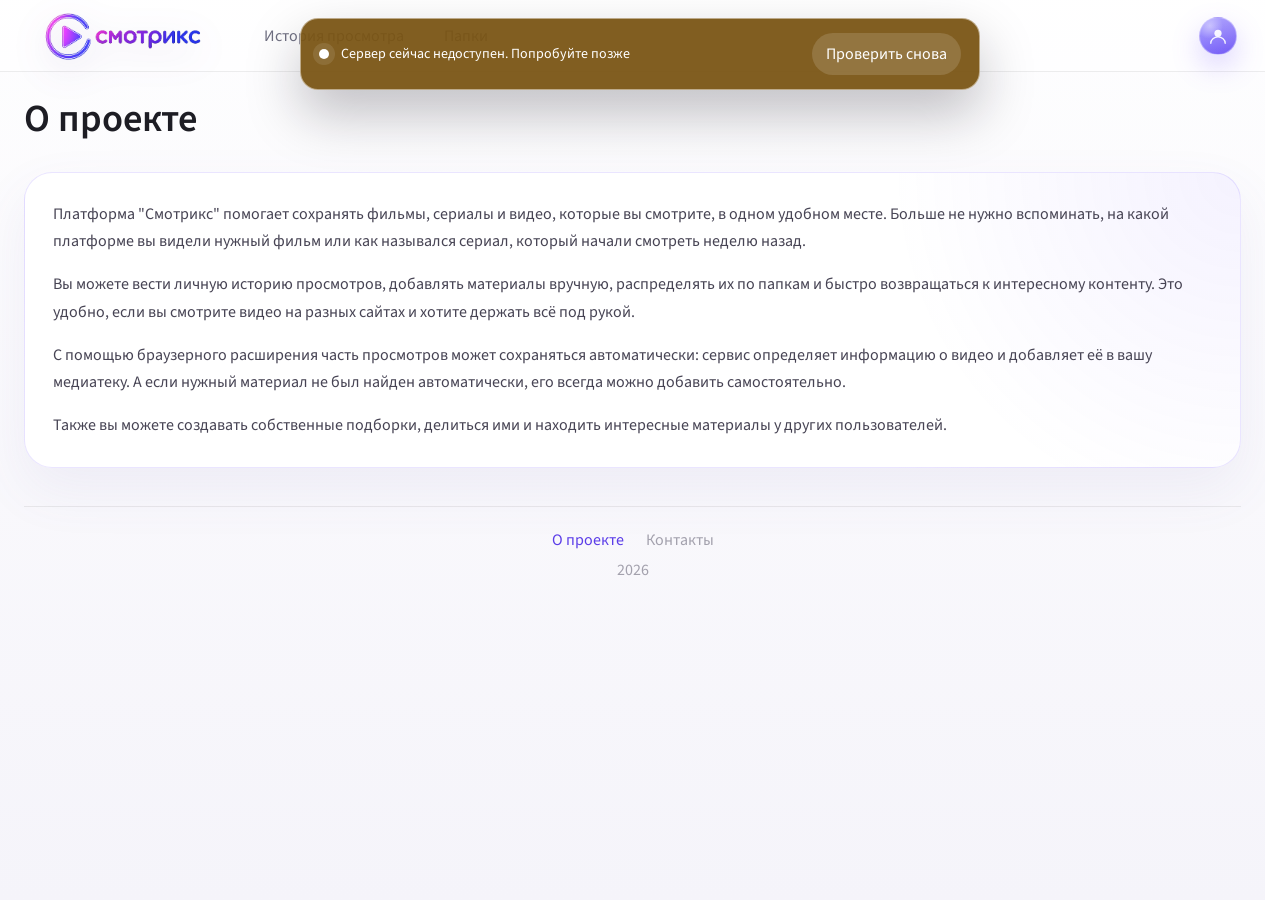
==== pwa/pages/about.html @ f901e37e "Import backend and pwa" ====
<!doctype html>
<html lang="ru">
  <head>
    <meta charset="UTF-8" />
    <meta name="viewport" content="width=device-width, initial-scale=1.0" />
    <meta name="description" content="Информация о проекте Смотрикс." />
    <meta name="theme-color" content="#7c5cfc" />
    <meta name="apple-mobile-web-app-capable" content="yes" />
    <meta name="apple-mobile-web-app-title" content="Смотрикс" />
    <meta name="application-name" content="Смотрикс" />
    <meta name="apple-mobile-web-app-status-bar-style" content="default" />
    <title>Смотрикс · О проекте</title>
    <link rel="manifest" href="../manifest.webmanifest" />
    <link rel="apple-touch-icon" href="../assets/pwa/icon-180.png" />
    <link rel="icon" type="image/png" sizes="192x192" href="../assets/pwa/icon-192.png" />
    <link rel="stylesheet" href="../src/styles/base/tokens.css" />
    <link rel="stylesheet" href="../src/styles/base/reset.css" />
    <link rel="stylesheet" href="../src/styles/base/utilities.css" />
    <link rel="stylesheet" href="../src/styles/layouts/app-shell.css?v=20260524b" />
    <link rel="stylesheet" href="../src/styles/components/history-ui.css?v=20260524b" />
    <link rel="stylesheet" href="../src/styles/components/pwa-shell.css" />
    <link rel="stylesheet" href="../src/styles/pages/info-page.css" />
  </head>
  <body>
    <main id="about-app"></main>
    <script src="../runtime-config.js"></script>
    <script src="../src/scripts/pwa/network.js"></script>
    <script src="../src/scripts/pwa/sync-queue.js"></script>
    <script src="../src/scripts/pwa/init.js"></script>
    <script src="../src/scripts/app-runtime.js?v=20260524d"></script>
    <script src="../src/scripts/pages/about.js?v=20260524"></script>
  </body>
</html>
---- pwa/src/styles/base/tokens.css ----
:root {
  --font-family-base: "Source Sans 3", "Segoe UI", "Trebuchet MS", sans-serif;
  --page-bg: #f5f4fa;
  --surface: #ffffff;
  --surface-soft: #efedf7;
  --surface-muted: #e8e5f4;
  --white: #ffffff;
  --black-soft: #202028;
  --line: rgba(124, 92, 252, 0.18);
  --line-soft: rgba(28, 28, 30, 0.08);
  --text: #1d1d24;
  --text-muted: #a3a1ad;
  --text-tab: #707082;
  --text-tab-hover: #1d1d24;
  --accent: #7c5cfc;
  --accent-strong: #5b3de8;
  --accent-soft: #f0eeff;
  --accent-soft-strong: #dcd5ff;
  --accent-border: #b5a6ff;
  --accent-border-soft: #b6a8fa;
  --hover-surface: #f4f2fb;
  --filter-border: #d5d1e1;
  --filter-border-hover: #bdb7d5;
  --danger: #d94b5f;
  --danger-soft: #fff0f2;
  --success-soft: #f1edff;
  --overlay-bg: rgba(18, 16, 28, 0.42);
  --modal-shadow: 0 28px 90px rgba(64, 49, 111, 0.24);
  --shadow: 0 18px 48px rgba(104, 87, 164, 0.08);
  --radius-xl: 24px;
  --radius-lg: 18px;
  --radius-md: 14px;
  --radius-sm: 10px;
}
---- pwa/src/styles/base/utilities.css ----
.sr-only {
  position: absolute;
  width: 1px;
  height: 1px;
  padding: 0;
  margin: -1px;
  overflow: hidden;
  clip: rect(0, 0, 0, 0);
  white-space: nowrap;
  border: 0;
}
---- pwa/src/styles/layouts/app-shell.css ----
.history-page {
  min-height: 100vh;
  background: linear-gradient(180deg, rgba(255, 255, 255, 0.8), rgba(245, 244, 250, 0.95));
}

.history-page__shell {
  width: min(100%, 1480px);
  margin: 0 auto;
  padding: 0 24px 40px;
}

.history-page__navbar {
  position: sticky;
  top: 0;
  z-index: 30;
  isolation: isolate;
  display: flex;
  align-items: center;
  gap: 28px;
  height: 72px;
  padding: 0 4px;
  background: transparent;
}

.history-page__navbar::before {
  content: "";
  position: absolute;
  inset: 0 auto 0 50%;
  width: 100vw;
  transform: translateX(-50%);
  border-bottom: 1px solid var(--line-soft);
  background: rgba(255, 255, 255, 0.8);
  z-index: -1;
  pointer-events: none;
}

.history-page__logo {
  width: 190px;
  aspect-ratio: 850 / 400;
  border-radius: 0;
  background: url("../../../assets/branding/logo-smotrix.png") center / contain no-repeat;
  filter: drop-shadow(0 10px 18px rgba(80, 50, 138, 0.16));
  flex-shrink: 0;
}

.history-page__tabs {
  display: flex;
  align-items: center;
  gap: 4px;
  flex: 1;
}

.history-page__mobile-menu-shell {
  display: none;
}

.history-page__tab {
  border: 0;
  background: transparent;
  color: var(--text-tab);
  padding: 9px 18px;
  border-radius: 999px;
  cursor: pointer;
  transition: background-color 160ms ease, color 160ms ease, transform 160ms ease;
}

.history-page__tab--static {
  cursor: default;
  pointer-events: none;
}

.history-page__tab:hover {
  background: var(--hover-surface);
  color: var(--text-tab-hover);
  transform: translateY(-1px);
}

.history-page__tab--active {
  background: var(--accent-soft);
  color: var(--accent-strong);
  font-weight: 600;
}

.history-page__avatar {
  display: grid;
  place-items: center;
  width: 38px;
  height: 38px;
  padding: 0;
  border: 0;
  border-radius: 999px;
  background: transparent;
  color: inherit;
  cursor: pointer;
  transition: transform 160ms ease;
}

.history-page__avatar--active {
  box-shadow: 0 0 0 4px rgba(124, 92, 252, 0.12);
}

.history-page__avatar:hover,
.history-page__avatar:focus-visible {
  transform: translateY(-1px);
}

.user-avatar {
  position: relative;
  display: grid;
  place-items: center;
  width: var(--avatar-size, 38px);
  height: var(--avatar-size, 38px);
  overflow: hidden;
  border: 1px solid rgba(255, 255, 255, 0.38);
  border-radius: 999px;
  background:
    linear-gradient(180deg, rgba(255, 255, 255, 0.3), rgba(255, 255, 255, 0.03)),
    var(--avatar-bg, linear-gradient(135deg, #8c7fff, #6e53f4));
  color: #fff;
  box-shadow: var(--avatar-shadow, 0 12px 28px rgba(124, 92, 252, 0.24));
}

.user-avatar::after {
  content: "";
  position: absolute;
  inset: 0;
  background: radial-gradient(circle at 28% 22%, rgba(255, 255, 255, 0.42), transparent 34%);
  pointer-events: none;
}

.user-avatar svg {
  position: relative;
  z-index: 1;
}

.user-avatar__image {
  position: relative;
  z-index: 1;
  width: 100%;
  height: 100%;
  object-fit: cover;
}

.history-page__avatar-visual {
  transition: transform 160ms ease, box-shadow 160ms ease;
}

.history-page__avatar:hover .history-page__avatar-visual,
.history-page__avatar:focus-visible .history-page__avatar-visual,
.history-page__avatar--active .history-page__avatar-visual {
  box-shadow: 0 14px 30px rgba(124, 92, 252, 0.26);
}

.history-page__menu-toggle,
.history-page__mobile-menu-close {
  display: grid;
  place-items: center;
  border: 0;
  background: transparent;
  color: var(--accent-strong);
  cursor: pointer;
}

.history-page__menu-toggle {
  width: 42px;
  height: 42px;
  padding: 0;
  border-radius: 14px;
  background: rgba(255, 255, 255, 0.92);
  box-shadow: 0 12px 28px rgba(80, 61, 151, 0.12);
}

.history-page__menu-toggle span {
  display: block;
  width: 18px;
  height: 2px;
  border-radius: 999px;
  background: currentColor;
}

.history-page__menu-toggle span + span {
  margin-top: 4px;
}

.history-page__mobile-menu[hidden] {
  display: none;
}

.history-page__mobile-menu {
  position: fixed;
  inset: 0;
  z-index: 45;
}

.history-page__mobile-menu-backdrop {
  position: absolute;
  inset: 0;
  border: 0;
  background: rgba(17, 14, 28, 0.34);
  backdrop-filter: blur(8px);
  opacity: 0;
  cursor: pointer;
  transition: opacity 180ms ease;
}

.history-page__mobile-menu-panel {
  position: absolute;
  top: 16px;
  right: 16px;
  width: min(320px, calc(100vw - 32px));
  padding: 18px;
  border: 1px solid rgba(124, 92, 252, 0.16);
  border-radius: 26px;
  background: rgba(255, 255, 255, 0.98);
  box-shadow: 0 28px 80px rgba(64, 49, 111, 0.22);
  opacity: 0;
  transform: translateY(-10px) scale(0.98);
  transition: opacity 180ms ease, transform 180ms ease;
}

.history-page__mobile-menu--open .history-page__mobile-menu-backdrop {
  opacity: 1;
}

.history-page__mobile-menu--open .history-page__mobile-menu-panel {
  opacity: 1;
  transform: translateY(0) scale(1);
}

.history-page__mobile-menu-head {
  display: flex;
  align-items: center;
  justify-content: space-between;
  gap: 12px;
  margin-bottom: 14px;
}

.history-page__mobile-menu-title {
  font-size: 1rem;
  color: var(--text);
}

.history-page__mobile-menu-close {
  width: 36px;
  height: 36px;
  border-radius: 999px;
  background: var(--accent-soft);
}

.history-page__mobile-menu-nav {
  display: grid;
  gap: 8px;
}

.history-page__mobile-menu-group {
  display: grid;
  gap: 8px;
  margin-top: 8px;
  padding-top: 14px;
  border-top: 1px solid rgba(124, 92, 252, 0.12);
}

.history-page__mobile-menu-label {
  padding: 0 14px;
  color: var(--text-muted);
  font-size: 0.8rem;
  letter-spacing: 0.08em;
  text-transform: uppercase;
}

.history-page__mobile-menu-nav .history-page__tab {
  width: 100%;
  justify-content: flex-start;
  text-align: left;
  padding: 12px 14px;
}

.history-page__mobile-profile {
  display: flex;
  align-items: center;
  gap: 12px;
  width: 100%;
  padding: 10px 12px;
  border: 1px solid rgba(124, 92, 252, 0.12);
  border-radius: 18px;
  background: #fbfaff;
  color: var(--text);
  cursor: pointer;
  text-align: left;
}

.history-page__mobile-profile--active {
  border-color: var(--accent-border-soft);
  background: var(--accent-soft);
}

.history-page__content {
  position: relative;
  min-height: calc(100vh - 140px);
  padding-top: 28px;
}

.page-transition-exit {
  opacity: 0.72;
  transform: translateY(-4px);
  transition: opacity 180ms ease, transform 180ms ease;
}

.page-transition-enter {
  opacity: 0;
  transform: translateY(12px);
}

.page-transition-enter-active {
  opacity: 1;
  transform: translateY(0);
  transition: opacity 220ms ease, transform 220ms ease;
}

.history-page__content--loading > :not(.page-skeleton) {
  opacity: 0.18;
}

.page-skeleton {
  position: absolute;
  inset: 28px 0 0;
  z-index: 5;
  display: grid;
  gap: 22px;
  pointer-events: none;
}

.skeleton-block {
  display: block;
  overflow: hidden;
  border-radius: var(--radius-lg);
  background:
    linear-gradient(90deg, rgba(255, 255, 255, 0), rgba(255, 255, 255, 0.74), rgba(255, 255, 255, 0)),
    rgba(124, 92, 252, 0.1);
  background-size: 220% 100%;
  box-shadow: inset 0 0 0 1px rgba(124, 92, 252, 0.08);
  animation: skeleton-shimmer 1050ms ease-in-out infinite;
}

.page-skeleton__heading,
.page-skeleton__toolbar,
.page-skeleton__hero,
.page-skeleton__detail-card {
  border: 1px solid var(--line-soft);
  border-radius: var(--radius-xl);
  background: rgba(255, 255, 255, 0.66);
  box-shadow: var(--shadow);
}

.page-skeleton__heading {
  display: flex;
  align-items: flex-end;
  justify-content: space-between;
  gap: 24px;
  padding: 24px;
}

.page-skeleton__toolbar {
  display: flex;
  gap: 14px;
  padding: 16px;
}

.page-skeleton__grid {
  display: grid;
  grid-template-columns: repeat(3, minmax(0, 1fr));
  gap: 20px;
}

.page-skeleton__grid--three {
  grid-template-columns: repeat(3, minmax(180px, 1fr));
}

.page-skeleton__title {
  width: min(420px, 58vw);
  height: 42px;
  margin-bottom: 14px;
}

.page-skeleton__line {
  width: min(540px, 72vw);
  height: 18px;
}

.page-skeleton__line--wide {
  width: min(640px, 76vw);
}

.page-skeleton__stat {
  width: 180px;
  height: 48px;
}

.page-skeleton__search {
  flex: 1;
  height: 48px;
}

.page-skeleton__button,
.page-skeleton__filter {
  width: 170px;
  height: 48px;
  border-radius: 999px;
}

.page-skeleton__card {
  min-height: 260px;
}

.page-skeleton__hero {
  display: flex;
  align-items: center;
  gap: 22px;
  min-height: 220px;
  padding: 28px;
}

.page-skeleton__avatar {
  width: 96px;
  height: 96px;
  border-radius: 32px;
}

.page-skeleton__back {
  width: 190px;
  height: 44px;
  border-radius: 999px;
}

.page-skeleton__detail-card {
  display: grid;
  grid-template-columns: minmax(220px, 0.75fr) minmax(0, 1.4fr) minmax(220px, 0.7fr);
  gap: 28px;
  padding: 30px;
}

.page-skeleton__poster {
  min-height: 420px;
}

.page-skeleton__detail-main {
  align-self: center;
}

.page-skeleton__aside {
  min-height: 260px;
}

@keyframes skeleton-shimmer {
  0% {
    background-position: 180% 0;
  }

  100% {
    background-position: -40% 0;
  }
}

@media (max-width: 920px) {
  .page-skeleton__grid,
  .page-skeleton__grid--three {
    grid-template-columns: repeat(2, minmax(0, 1fr));
  }

  .page-skeleton__detail-card {
    grid-template-columns: minmax(200px, 0.8fr) minmax(0, 1fr);
  }

  .page-skeleton__aside {
    grid-column: 1 / -1;
    min-height: 140px;
  }
}

@media (max-width: 680px) {
  .history-page__shell {
    padding: 0 16px 28px;
  }

  .history-page__navbar {
    gap: 12px;
    min-height: 68px;
    padding: 14px 0;
    justify-content: space-between;
    background: transparent;
  }

  .history-page__logo {
    width: 152px;
  }

  .history-page__tabs--desktop,
  .history-page__avatar--desktop {
    display: none !important;
  }

  .history-page__mobile-menu-shell {
    display: flex;
    flex-shrink: 0;
    margin-left: auto;
  }

  .page-skeleton__heading,
  .page-skeleton__toolbar,
  .page-skeleton__hero,
  .page-skeleton__detail-card {
    padding: 18px;
    align-items: stretch;
    grid-template-columns: 1fr;
    flex-direction: column;
  }

  .page-skeleton__grid,
  .page-skeleton__grid--three {
    grid-template-columns: 1fr;
  }

  .page-skeleton__title,
  .page-skeleton__line,
  .page-skeleton__line--wide,
  .page-skeleton__search,
  .page-skeleton__button,
  .page-skeleton__filter,
  .page-skeleton__stat {
    width: 100%;
  }

  .page-skeleton__poster {
    min-height: 280px;
  }
}
---- pwa/src/styles/components/history-ui.css ----
.history-toolbar {
  display: flex;
  align-items: center;
  gap: 12px;
  margin-bottom: 24px;
}

.history-toolbar__search {
  position: relative;
  width: min(100%, 400px);
  flex: 1;
}

.history-toolbar__input {
  width: 100%;
  height: 46px;
  padding: 0 42px 0 16px;
  border: 1.5px solid rgba(124, 92, 252, 0.72);
  border-radius: 999px;
  background: var(--white);
  outline: none;
}

.history-toolbar__input::placeholder {
  color: var(--text-muted);
}

.history-toolbar__icon {
  position: absolute;
  right: 14px;
  top: 50%;
  transform: translateY(-50%);
  color: var(--accent);
  pointer-events: none;
}

.history-toolbar__add {
  height: 46px;
  padding: 0 18px;
  border-radius: 999px;
  border: 1.5px solid rgba(124, 92, 252, 0.72);
  background: var(--white);
  color: var(--accent-strong);
  cursor: pointer;
  transition: background-color 160ms ease, transform 160ms ease;
}

.history-toolbar__add:hover {
  background: var(--accent-soft);
  transform: translateY(-1px);
}

.history-toolbar__filters {
  display: flex;
  align-items: center;
  gap: 8px;
  margin-left: auto;
}

.history-toolbar__filter {
  border: 1px solid var(--filter-border);
  border-radius: 999px;
  background: var(--white);
  color: #6d6a78;
  padding: 9px 14px;
  cursor: pointer;
  transition: border-color 160ms ease, background-color 160ms ease, color 160ms ease;
}

.history-toolbar__filter:hover {
  border-color: var(--filter-border-hover);
}

.history-toolbar__filter--active {
  border-color: var(--accent-border-soft);
  background: var(--accent-soft);
  color: var(--accent-strong);
  font-weight: 600;
}

.history-section + .history-section {
  margin-top: 34px;
}

.history-section__label {
  margin: 0 0 14px;
  font-size: 0.95rem;
  letter-spacing: 0.08em;
  text-transform: uppercase;
  color: var(--text-muted);
}

.history-grid {
  display: grid;
  grid-template-columns: repeat(4, minmax(0, 1fr));
  gap: 16px;
}

.watch-card {
  position: relative;
  overflow: hidden;
  border-radius: 22px;
  border: 1px solid rgba(124, 92, 252, 0.18);
  background: var(--surface);
  box-shadow: var(--shadow);
  cursor: pointer;
  transition: transform 180ms ease, border-color 180ms ease, box-shadow 180ms ease;
}

.watch-card:hover,
.watch-card:focus-within {
  transform: translateY(-2px);
  border-color: rgba(124, 92, 252, 0.36);
  box-shadow: 0 22px 46px rgba(104, 87, 164, 0.12);
}

.watch-card:focus-visible {
  outline: 3px solid rgba(124, 92, 252, 0.2);
  outline-offset: 3px;
}

.watch-card__media {
  position: relative;
  display: flex;
  align-items: center;
  justify-content: center;
  aspect-ratio: 4 / 3;
  background: linear-gradient(180deg, #f2f1f8, #eceaf5);
}

.watch-card__poster {
  width: min(58%, 180px);
  aspect-ratio: 1 / 1;
  border-radius: 24px;
  background: url("../../../assets/placeholders/watch-placeholder.png") center / contain no-repeat;
  filter: drop-shadow(0 14px 28px rgba(124, 92, 252, 0.12));
}

.watch-card__badge {
  position: absolute;
  top: 12px;
  left: 12px;
  display: inline-flex;
  align-items: center;
  min-height: 30px;
  padding: 0 12px;
  border-radius: 12px;
  background: rgba(124, 92, 252, 0.12);
  border: 1px solid rgba(124, 92, 252, 0.18);
  color: var(--accent-strong);
  font-size: 0.95rem;
}

.watch-card__actions {
  position: absolute;
  top: 12px;
  right: 12px;
  display: flex;
  flex-direction: column;
  gap: 8px;
  opacity: 0;
  transform: translateX(10px);
  transition: opacity 180ms ease, transform 180ms ease;
  z-index: 3;
}

.watch-card:hover .watch-card__actions,
.watch-card:focus-within .watch-card__actions {
  opacity: 1;
  transform: translateX(0);
}

.watch-card__action {
  position: relative;
  display: flex;
  justify-content: flex-end;
}

.watch-card__tooltip {
  position: absolute;
  right: 54px;
  top: 0;
  transform: translateX(8px);
  white-space: nowrap;
  padding: 9px 12px;
  border-radius: 12px;
  background: var(--black-soft);
  color: var(--white);
  font-size: 0.9rem;
  opacity: 0;
  pointer-events: none;
  transition: opacity 160ms ease, transform 160ms ease;
}

.watch-card__action:hover .watch-card__tooltip,
.watch-card__action:focus-within .watch-card__tooltip {
  opacity: 1;
  transform: translateX(0);
}

.watch-card__icon-button {
  display: grid;
  place-items: center;
  width: 38px;
  height: 38px;
  border: 0;
  border-radius: 12px;
  background: rgba(255, 255, 255, 0.96);
  color: #2a2a32;
  cursor: pointer;
  box-shadow: 0 10px 22px rgba(27, 27, 30, 0.08);
}

.watch-card__icon-button:hover,
.watch-card__icon-button:focus-visible {
  color: var(--accent-strong);
  background: var(--white);
}

.watch-card__icon-button:disabled {
  cursor: wait;
  opacity: 0.7;
}

.watch-card__icon-button--loading {
  position: relative;
}

.watch-card__icon-button--loading::after {
  content: "";
  position: absolute;
  inset: 10px;
  border: 2px solid rgba(124, 92, 252, 0.18);
  border-top-color: var(--accent);
  border-radius: 999px;
  animation: spin 850ms linear infinite;
}

.watch-card__icon-button--loading svg {
  opacity: 0;
}

.watch-card__progress {
  position: absolute;
  bottom: 0;
  left: 0;
  width: 100%;
  height: 4px;
  background: rgba(29, 29, 36, 0.08);
}

.watch-card__progress-fill {
  height: 100%;
  background: var(--accent);
  border-radius: 0 4px 4px 0;
}

.watch-card__body {
  padding: 16px;
}

.watch-card__title {
  margin: 0 0 6px;
  font-size: 1rem;
}

.watch-card__meta {
  margin: 0 0 14px;
  color: var(--text-muted);
}

.watch-card__footer {
  display: flex;
  align-items: center;
  justify-content: space-between;
  gap: 10px;
}

.watch-card__rating {
  display: inline-flex;
  align-items: center;
  gap: 6px;
  font-weight: 700;
  color: #16161c;
}

.watch-card__rating svg {
  color: var(--accent);
}

.watch-card__continue {
  display: inline-flex;
  align-items: center;
  border: 1px solid var(--accent-border);
  border-radius: 999px;
  background: var(--accent-soft);
  color: var(--accent-strong);
  padding: 8px 14px;
  cursor: pointer;
  font-weight: 600;
  text-decoration: none;
}

.history-footer {
  margin-top: 38px;
  padding-top: 22px;
  border-top: 1px solid var(--line-soft);
  text-align: center;
}

.history-footer__links {
  display: flex;
  justify-content: center;
  gap: 22px;
}

.history-footer__link,
.history-footer__year {
  color: var(--text-muted);
  text-decoration: none;
}

.history-footer__link {
  padding: 0;
  border: 0;
  background: transparent;
  cursor: pointer;
  transition: color 160ms ease;
}

.history-footer__link:hover,
.history-footer__link:focus-visible,
.history-footer__link--active {
  color: var(--accent-strong);
}

.history-footer__year {
  margin-top: 8px;
}

.toast-stack {
  position: fixed;
  right: 24px;
  bottom: 24px;
  z-index: 50;
  display: grid;
  gap: 10px;
  width: min(360px, calc(100vw - 32px));
}

.toast {
  padding: 14px 16px;
  border-radius: 18px;
  background: var(--success-soft);
  border: 1px solid var(--accent-border-soft);
  color: var(--accent-strong);
  box-shadow: 0 16px 38px rgba(80, 61, 151, 0.16);
  animation: toast-in 180ms ease both;
}

.toast--error {
  background: var(--danger-soft);
  border-color: rgba(217, 75, 95, 0.24);
  color: var(--danger);
}

.modal-backdrop {
  position: fixed;
  inset: 0;
  z-index: 40;
  display: grid;
  place-items: center;
  padding: 24px;
  background: var(--overlay-bg);
  backdrop-filter: blur(6px);
}

.modal-card {
  position: relative;
  width: min(100%, 560px);
  max-height: min(720px, calc(100vh - 48px));
  overflow: hidden;
  display: flex;
  flex-direction: column;
  padding: 30px;
  border-radius: 28px;
  border: 1px solid rgba(124, 92, 252, 0.18);
  background: rgba(255, 255, 255, 0.98);
  box-shadow: var(--modal-shadow);
  transform-origin: center;
  will-change: transform, opacity;
}

.modal-card__close {
  position: absolute;
  top: 18px;
  right: 18px;
  display: grid;
  place-items: center;
  width: 36px;
  height: 36px;
  border: 0;
  border-radius: 999px;
  background: var(--accent-soft);
  color: var(--accent-strong);
  cursor: pointer;
}

.modal-card__title {
  margin: 0 42px 24px 0;
  font-size: 1.35rem;
}

.modal-card__body {
  overflow-y: auto;
  min-height: 0;
}

.modal-card__footer {
  display: flex;
  flex: 0 0 auto;
  justify-content: flex-end;
  gap: 10px;
  margin-top: 22px;
}

.modal-card__footer--split {
  justify-content: flex-end;
}

.modal-card__confirm {
  min-height: 44px;
  padding: 0 20px;
  border: 1px solid var(--accent-border);
  border-radius: 999px;
  background: var(--accent-soft);
  color: var(--accent-strong);
  cursor: pointer;
  font-weight: 600;
}

.modal-card__cancel {
  min-height: 44px;
  padding: 0 20px;
  border: 1px solid var(--line);
  border-radius: 999px;
  background: var(--white);
  color: #6d6a78;
  cursor: pointer;
  font-weight: 600;
}

.modal-card__cancel:hover,
.modal-card__cancel:focus-visible {
  background: #fbfaff;
  border-color: var(--accent-border);
}

.modal-card__confirm:not(:disabled):hover,
.modal-card__confirm:not(:disabled):focus-visible {
  background: var(--accent-soft-strong);
}

.modal-card__confirm:disabled {
  cursor: not-allowed;
  opacity: 0.72;
}

.modal-card__confirm--danger {
  border-color: rgba(217, 75, 95, 0.26);
  background: var(--danger-soft);
  color: var(--danger);
}

.modal-card__confirm--danger:hover,
.modal-card__confirm--danger:focus-visible {
  background: #ffe4e8;
}

.rating-picker {
  display: grid;
  gap: 8px;
  justify-items: center;
}

.rating-picker__stars,
.rating-picker__numbers {
  display: grid;
  grid-template-columns: repeat(10, 1fr);
  gap: 8px;
  width: 100%;
}

.rating-picker__star {
  display: grid;
  place-items: center;
  width: 100%;
  min-width: 0;
  border: 0;
  background: transparent;
  color: #cbc6da;
  cursor: pointer;
  transition: color 150ms ease, transform 150ms ease;
}

.rating-picker__star:hover,
.rating-picker__star:focus-visible,
.rating-picker__star--active {
  color: var(--accent);
}

.rating-picker__star:hover,
.rating-picker__star:focus-visible {
  transform: translateY(-1px);
}

.rating-picker__number {
  display: block;
  text-align: center;
  color: var(--text-muted);
  font-size: 0.86rem;
  transition: color 150ms ease;
}

.rating-picker__number--active {
  color: var(--accent-strong);
  font-weight: 700;
}

.modal-card__textarea {
  width: 100%;
  min-height: 96px;
  max-height: 180px;
  margin-top: 22px;
  padding: 14px 16px;
  border: 1px solid var(--line);
  border-radius: 18px;
  background: #fbfaff;
  color: var(--text);
  resize: none;
  outline: none;
  line-height: 1.5;
}

.modal-card__textarea:focus {
  border-color: var(--accent-border);
  box-shadow: 0 0 0 4px rgba(124, 92, 252, 0.08);
}

.folder-placeholder {
  display: grid;
  gap: 16px;
}

.folder-placeholder__hint {
  margin: 0;
  padding: 16px;
  border-radius: 18px;
  background: var(--accent-soft);
  color: #6c6485;
  line-height: 1.5;
}

.folder-options {
  display: grid;
  gap: 10px;
  max-height: min(340px, 48vh);
  overflow-y: auto;
  padding-right: 4px;
}

.folder-option {
  display: flex;
  align-items: center;
  gap: 14px;
  width: 100%;
  padding: 14px;
  border: 1px solid var(--line);
  border-radius: 18px;
  background: var(--white);
  color: var(--text);
  text-align: left;
  cursor: pointer;
}

.folder-option:hover,
.folder-option:focus-visible,
.folder-option--active {
  border-color: var(--accent-border);
  background: #fbfaff;
}

.folder-option__icon {
  flex: 0 0 42px;
  width: 42px;
  height: 34px;
  border-radius: 10px;
  background:
    linear-gradient(180deg, rgba(124, 92, 252, 0.18), rgba(124, 92, 252, 0.08)),
    var(--accent-soft);
}

.folder-option strong,
.folder-option small {
  display: block;
}

.folder-option small {
  margin-top: 3px;
  color: var(--text-muted);
}

.manual-form {
  display: grid;
  gap: 18px;
}

.manual-form__section,
.manual-form__field {
  display: grid;
  gap: 8px;
}

.manual-form__label {
  color: #6d6a78;
  font-size: 0.92rem;
  font-weight: 600;
}

.manual-form__grid {
  display: grid;
  grid-template-columns: minmax(0, 1.4fr) minmax(140px, 0.6fr);
  gap: 14px;
}

.manual-form__grid--compact {
  grid-template-columns: repeat(2, minmax(0, 1fr));
}

.manual-form__input {
  width: 100%;
  min-height: 44px;
  padding: 0 14px;
  border: 1px solid var(--line);
  border-radius: 16px;
  background: #fbfaff;
  color: var(--text);
  outline: none;
}

.manual-form__input:focus {
  border-color: var(--accent-border);
  box-shadow: 0 0 0 4px rgba(124, 92, 252, 0.08);
}

.manual-form__switch,
.manual-form__chips {
  display: flex;
  flex-wrap: wrap;
  gap: 8px;
}

.manual-form__switch {
  padding: 4px;
  border: 1px solid var(--line);
  border-radius: 999px;
  background: #fbfaff;
  width: fit-content;
}

.manual-form__actions {
  display: flex;
  flex-wrap: wrap;
  justify-content: flex-end;
  gap: 10px;
  width: fit-content;
  margin-left: auto;
}

.manual-form__switch-button,
.manual-form__chip {
  min-height: 38px;
  padding: 0 14px;
  border: 1px solid transparent;
  border-radius: 999px;
  background: transparent;
  color: #6d6a78;
  cursor: pointer;
  font-weight: 600;
}

.manual-form__switch-button--active,
.manual-form__chip--active {
  border-color: var(--accent-border);
  background: var(--accent-soft);
  color: var(--accent-strong);
}

.manual-form__error {
  color: var(--danger);
  font-size: 0.84rem;
}

.manual-form__extra:empty {
  display: none;
}

.manual-rating {
  margin-bottom: 10px;
}

.manual-form__notes {
  margin-top: 0;
}

@keyframes spin {
  to {
    transform: rotate(360deg);
  }
}

@keyframes fade-in {
  from {
    opacity: 0;
  }
}

@keyframes modal-pop {
  from {
    opacity: 0;
    transform: translateY(12px) scale(0.98);
  }
}

@keyframes toast-in {
  from {
    opacity: 0;
    transform: translateY(8px);
  }
}

@media (max-width: 920px) {
  .history-grid {
    grid-template-columns: repeat(2, minmax(0, 1fr));
  }

  .history-toolbar {
    flex-wrap: wrap;
  }

  .history-toolbar__search {
    width: 100%;
    max-width: none;
    flex-basis: 100%;
  }

  .history-toolbar__filters {
    width: 100%;
    margin-left: 0;
    flex-wrap: wrap;
  }
}

@media (max-width: 680px) {
  .history-footer__links {
    display: none;
  }

  .history-grid {
    grid-template-columns: 1fr;
  }

  .history-toolbar__add {
    width: 100%;
  }

  .watch-card__footer {
    flex-direction: row;
    align-items: center;
  }

  .watch-card__continue {
    display: none;
  }

  .watch-card,
  .watch-card:hover,
  .watch-card:focus-within {
    transform: none;
    border-color: rgba(124, 92, 252, 0.18);
    box-shadow: var(--shadow);
  }

  .watch-card__actions {
    opacity: 1;
    transform: none;
  }

  .watch-card__tooltip {
    display: none;
  }

  .modal-card {
    padding: 24px 18px;
  }

  .manual-form__grid,
  .manual-form__grid--compact {
    grid-template-columns: 1fr;
  }

  .rating-picker__stars,
  .rating-picker__numbers {
    gap: 3px;
  }
}
---- pwa/src/styles/components/pwa-shell.css ----
.pwa-chrome {
  pointer-events: none;
  position: fixed;
  inset: 0;
  z-index: 80;
}

.pwa-status-banner,
.pwa-install-card {
  pointer-events: auto;
}

.pwa-status-banner {
  position: fixed;
  top: 18px;
  left: 50%;
  display: flex;
  align-items: center;
  justify-content: space-between;
  gap: 20px;
  width: min(680px, calc(100vw - 32px));
  padding: 14px 18px;
  border: 1px solid rgba(255, 255, 255, 0.48);
  border-radius: 18px;
  background: rgba(29, 29, 36, 0.94);
  color: var(--white);
  box-shadow: 0 24px 54px rgba(18, 16, 28, 0.26);
  transform: translateX(-50%);
  transition: opacity 180ms ease, transform 180ms ease;
}

.pwa-status-banner[data-mode="checking"] {
  background: rgba(65, 55, 112, 0.94);
}

.pwa-status-banner[data-mode="degraded"] {
  background: rgba(122, 84, 20, 0.94);
}

.pwa-status-banner[data-mode="offline"] {
  background: rgba(136, 46, 66, 0.96);
}

.pwa-status-banner--hidden {
  opacity: 0;
  pointer-events: none;
  transform: translate(-50%, -8px);
}

.pwa-status-banner__content {
  display: flex;
  align-items: center;
  gap: 12px;
}

.pwa-status-banner__dot {
  width: 10px;
  height: 10px;
  flex-shrink: 0;
  border-radius: 999px;
  background: currentColor;
  box-shadow: 0 0 0 6px rgba(255, 255, 255, 0.1);
}

.pwa-status-banner__text {
  margin: 0;
  font-size: 14px;
  line-height: 1.45;
}

.pwa-status-banner__action {
  min-width: 132px;
  padding: 10px 14px;
  border: 0;
  border-radius: 999px;
  background: rgba(255, 255, 255, 0.14);
  color: inherit;
  cursor: pointer;
}

.pwa-install-card {
  position: fixed;
  right: 24px;
  bottom: 24px;
  width: min(360px, calc(100vw - 32px));
  padding: 18px 18px 16px;
  border: 1px solid rgba(124, 92, 252, 0.18);
  border-radius: 24px;
  background:
    linear-gradient(180deg, rgba(255, 255, 255, 0.92), rgba(255, 255, 255, 0.98)),
    var(--surface);
  box-shadow: var(--modal-shadow);
  transition: opacity 180ms ease, transform 180ms ease;
}

.pwa-install-card--hidden {
  opacity: 0;
  pointer-events: none;
  transform: translateY(12px);
}

.pwa-install-card__copy strong {
  display: block;
  color: var(--text);
  font-size: 17px;
}

.pwa-install-card__copy p {
  margin: 8px 0 0;
  color: var(--text-tab);
  font-size: 14px;
  line-height: 1.5;
}

.pwa-install-card__actions {
  display: flex;
  align-items: center;
  gap: 10px;
  margin-top: 16px;
}

.pwa-install-card__button,
.pwa-install-card__dismiss {
  min-height: 42px;
  padding: 0 16px;
  border-radius: 999px;
  cursor: pointer;
}

.pwa-install-card__button {
  border: 0;
  background: linear-gradient(135deg, var(--accent), var(--accent-strong));
  color: var(--white);
  box-shadow: 0 16px 32px rgba(91, 61, 232, 0.24);
}

.pwa-install-card__dismiss {
  border: 1px solid var(--line);
  background: transparent;
  color: var(--text);
}

body.app-standalone .history-page__navbar {
  padding-top: max(0px, env(safe-area-inset-top));
}

@media (max-width: 720px) {
  .pwa-status-banner {
    top: 12px;
    gap: 14px;
    flex-direction: column;
    align-items: stretch;
  }

  .pwa-status-banner__action {
    width: 100%;
    min-width: 0;
  }

  .pwa-install-card {
    right: 16px;
    bottom: 16px;
    left: 16px;
    width: auto;
  }
}
---- pwa/src/styles/pages/info-page.css ----
.info-page .history-page__content {
  padding-top: 28px;
}

.history-heading {
  display: flex;
  align-items: flex-end;
  justify-content: space-between;
  gap: 24px;
  margin-bottom: 24px;
}

.history-heading__title {
  margin: 0 0 8px;
  font-size: clamp(2rem, 3vw, 3.2rem);
  line-height: 1.04;
  font-weight: 600;
}

.history-heading__text {
  max-width: 700px;
  margin: 0;
  color: #5f5c6a;
  line-height: 1.6;
}

.history-heading__stats {
  display: flex;
  align-items: center;
  justify-content: flex-end;
  flex-wrap: wrap;
  gap: 10px;
}

.history-heading__stat {
  display: inline-flex;
  align-items: center;
  min-height: 38px;
  padding: 0 14px;
  border: 1px solid var(--line);
  border-radius: 999px;
  background: #fbfaff;
  color: #6d6a78;
}

.history-heading__stat strong {
  margin-right: 6px;
  color: var(--accent-strong);
}

.info-page__section + .info-page__section {
  margin-top: 30px;
}

.info-card,
.contact-card {
  border: 1px solid rgba(124, 92, 252, 0.16);
  border-radius: 28px;
  background:
    radial-gradient(circle at top right, rgba(124, 92, 252, 0.08), transparent 28%),
    rgba(255, 255, 255, 0.96);
  box-shadow: 0 22px 54px rgba(104, 87, 164, 0.08);
}

.info-card {
  padding: 28px;
}

.info-card__text {
  display: grid;
  gap: 16px;
  color: #474454;
  line-height: 1.7;
}

.info-card__text p {
  margin: 0;
}

.contact-card {
  padding: 28px;
}

.contact-card__hero {
  display: flex;
  align-items: center;
  gap: 18px;
  margin-bottom: 24px;
}

.contact-card__avatar {
  flex-shrink: 0;
}

.contact-card__title {
  margin: 0 0 8px;
  font-size: 1.45rem;
}

.contact-card__lead {
  margin: 0;
  color: #5f5c6a;
  line-height: 1.6;
}

.contact-card__methods {
  display: grid;
  gap: 12px;
}

.contact-card__link {
  display: flex;
  align-items: center;
  gap: 14px;
  min-height: 58px;
  padding: 0 18px;
  border: 1px solid var(--line);
  border-radius: 18px;
  background: #fbfaff;
  color: var(--text);
  text-decoration: none;
  transition: border-color 160ms ease, transform 160ms ease, box-shadow 160ms ease;
}

.contact-card__link:hover,
.contact-card__link:focus-visible {
  border-color: var(--accent-border);
  transform: translateY(-1px);
  box-shadow: 0 16px 30px rgba(104, 87, 164, 0.08);
}

.contact-card__icon {
  display: grid;
  place-items: center;
  width: 38px;
  height: 38px;
  border-radius: 14px;
  background: var(--accent-soft);
  color: var(--accent-strong);
  flex-shrink: 0;
}

.contact-card__meta {
  display: grid;
  gap: 2px;
}

.contact-card__label {
  color: var(--text-muted);
  font-size: 0.85rem;
}

.contact-card__value {
  font-weight: 600;
}

@media (max-width: 920px) {
  .history-heading {
    align-items: flex-start;
    flex-direction: column;
  }

  .history-heading__stats {
    justify-content: flex-start;
  }
}

@media (max-width: 680px) {
  .info-page .history-page__content {
    padding-top: 24px;
  }

  .history-heading__title {
    font-size: 2rem;
  }

  .info-card,
  .contact-card {
    padding: 22px 18px;
    border-radius: 24px;
  }

  .contact-card__hero {
    align-items: flex-start;
    flex-direction: column;
  }

  .contact-card__link {
    align-items: flex-start;
    min-height: 0;
    padding: 14px 16px;
  }
}
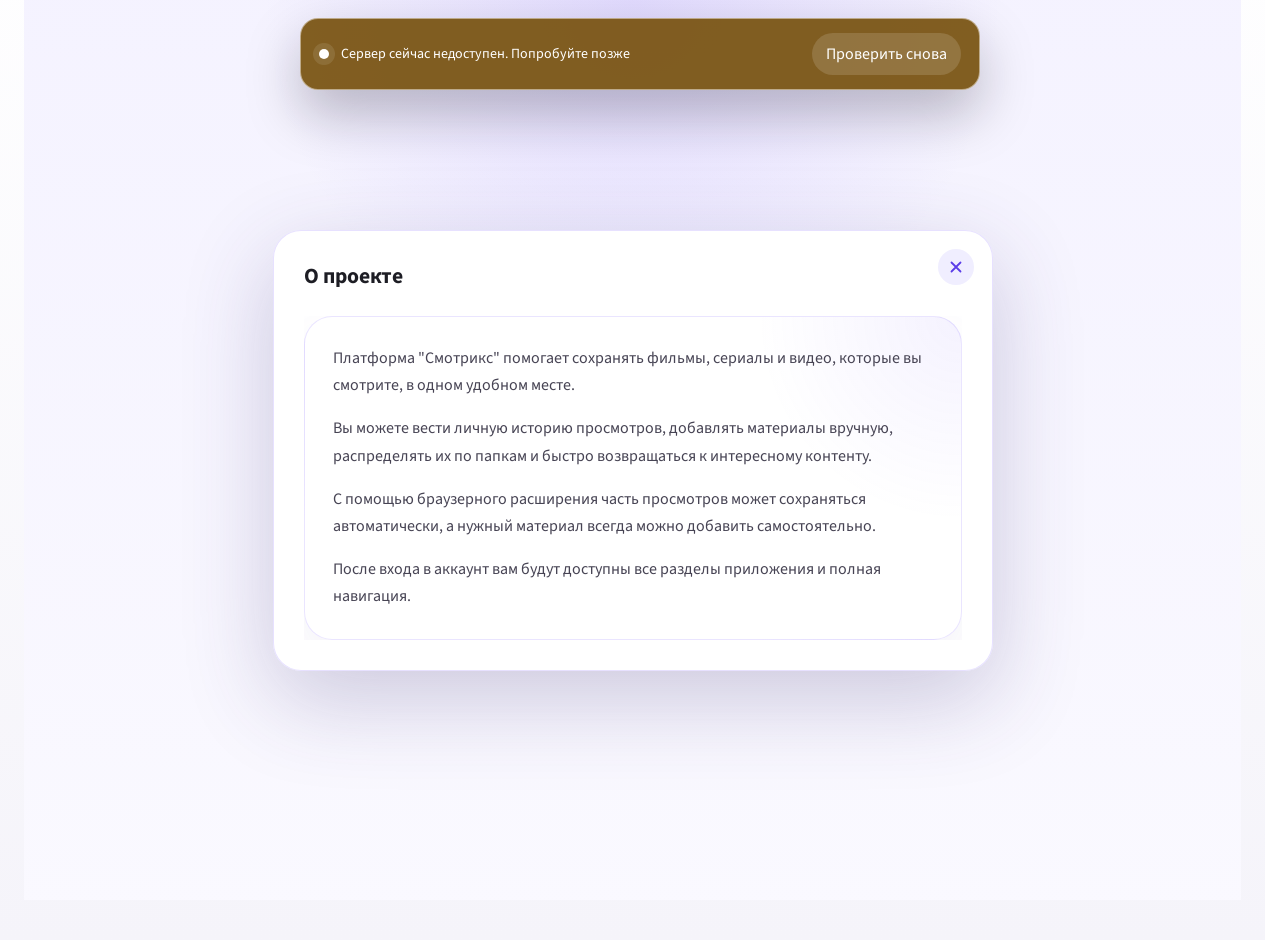
==== commit 8a85cfcf: "Fix profile" ====
--- a/pwa/pages/about.html
+++ b/pwa/pages/about.html
@@ -19,15 +19,15 @@
     <link rel="stylesheet" href="../src/styles/layouts/app-shell.css?v=20260524b" />
     <link rel="stylesheet" href="../src/styles/components/history-ui.css?v=20260524b" />
     <link rel="stylesheet" href="../src/styles/components/pwa-shell.css" />
-    <link rel="stylesheet" href="../src/styles/pages/info-page.css" />
+    <link rel="stylesheet" href="../src/styles/pages/info-page.css?v=20260527a" />
   </head>
   <body>
     <main id="about-app"></main>
     <script src="../runtime-config.js"></script>
-    <script src="../src/scripts/pwa/network.js"></script>
+    <script src="../src/scripts/pwa/network.js?v=20260525a"></script>
     <script src="../src/scripts/pwa/sync-queue.js"></script>
-    <script src="../src/scripts/pwa/init.js"></script>
-    <script src="../src/scripts/app-runtime.js?v=20260524d"></script>
-    <script src="../src/scripts/pages/about.js?v=20260524"></script>
+    <script src="../src/scripts/pwa/init.js?v=20260525a"></script>
+    <script src="../src/scripts/app-runtime.js?v=20260527a"></script>
+    <script src="../src/scripts/pages/about.js?v=20260527a"></script>
   </body>
 </html>
--- a/pwa/src/styles/pages/info-page.css
+++ b/pwa/src/styles/pages/info-page.css
@@ -1,5 +1,34 @@
 .info-page .history-page__content {
   padding-top: 28px;
+}
+
+.info-page--guest .history-page__content {
+  display: grid;
+  align-items: center;
+  min-height: 100vh;
+  padding-top: 0;
+}
+
+.info-page__guest-backdrop {
+  display: grid;
+  place-items: center;
+  min-height: 100vh;
+  padding: 24px;
+  background:
+    radial-gradient(circle at top, rgba(124, 92, 252, 0.16), transparent 34%),
+    linear-gradient(180deg, rgba(244, 242, 255, 0.94), rgba(250, 249, 255, 0.98));
+}
+
+.info-page__guest-modal {
+  width: min(720px, 100%);
+}
+
+.info-card--modal,
+.contact-card--modal {
+  border: 0;
+  box-shadow: none;
+  background: transparent;
+  padding: 0;
 }
 
 .history-heading {
@@ -170,6 +199,12 @@
     padding-top: 24px;
   }
 
+  .info-page--guest .history-page__content,
+  .info-page__guest-backdrop {
+    min-height: 100dvh;
+    padding: 16px;
+  }
+
   .history-heading__title {
     font-size: 2rem;
   }
